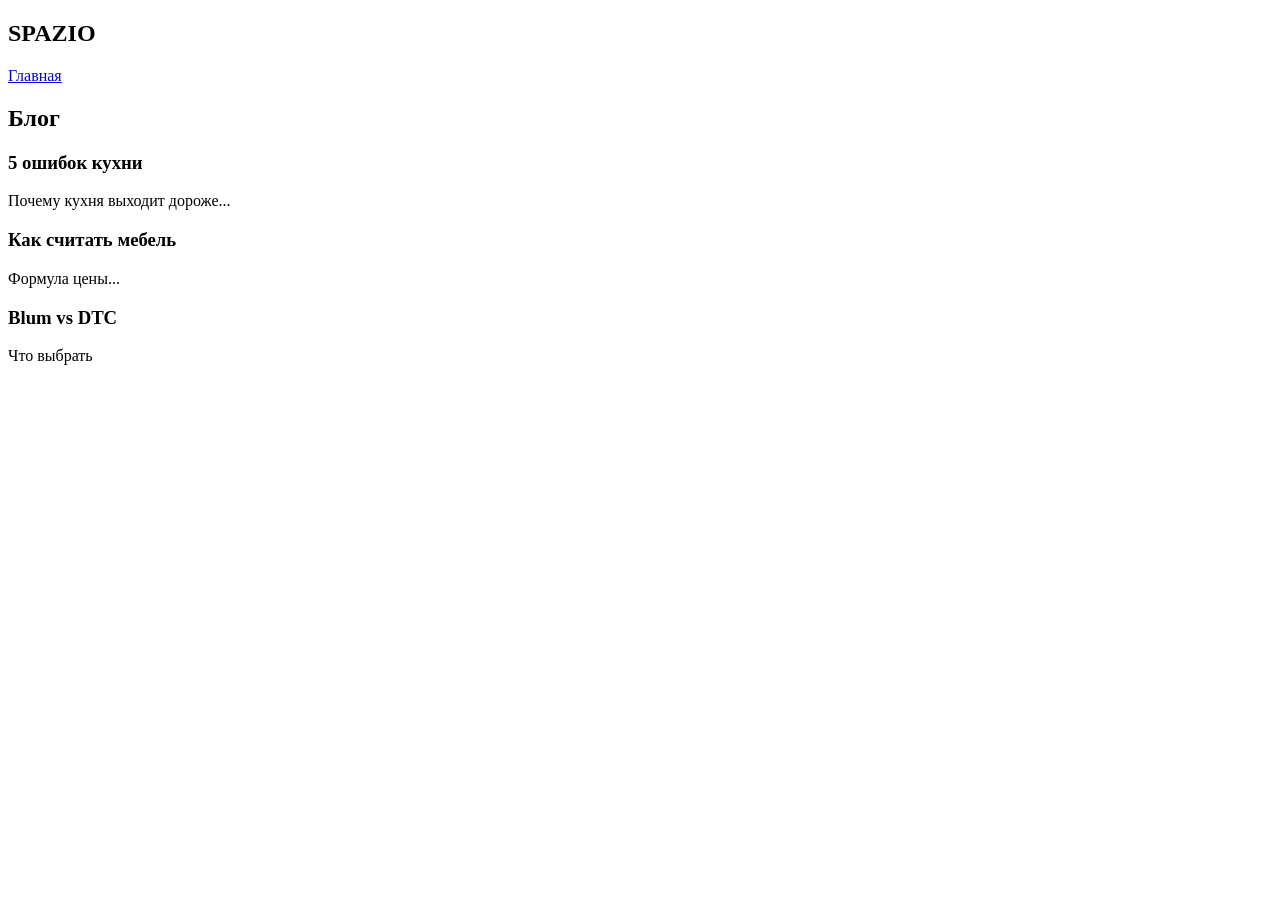
==== blog.html @ 0dfff08d "Create blog.html" ====
<!DOCTYPE html>
<html lang="ru">
<head>
<meta charset="UTF-8">
<meta name="viewport" content="width=device-width, initial-scale=1.0">
<title>Блог — Spazio</title>
<link rel="stylesheet" href="style.css">
</head>
<body>

<header class="container header">
  <h2>SPAZIO</h2>
  <nav>
    <a href="index.html">Главная</a>
  </nav>
</header>

<section class="section container">
  <h2>Блог</h2>

  <div class="grid grid-3">

    <div class="card">
      <h3>5 ошибок кухни</h3>
      <p>Почему кухня выходит дороже...</p>
    </div>

    <div class="card">
      <h3>Как считать мебель</h3>
      <p>Формула цены...</p>
    </div>

    <div class="card">
      <h3>Blum vs DTC</h3>
      <p>Что выбрать</p>
    </div>

  </div>
</section>

</body>
</html>
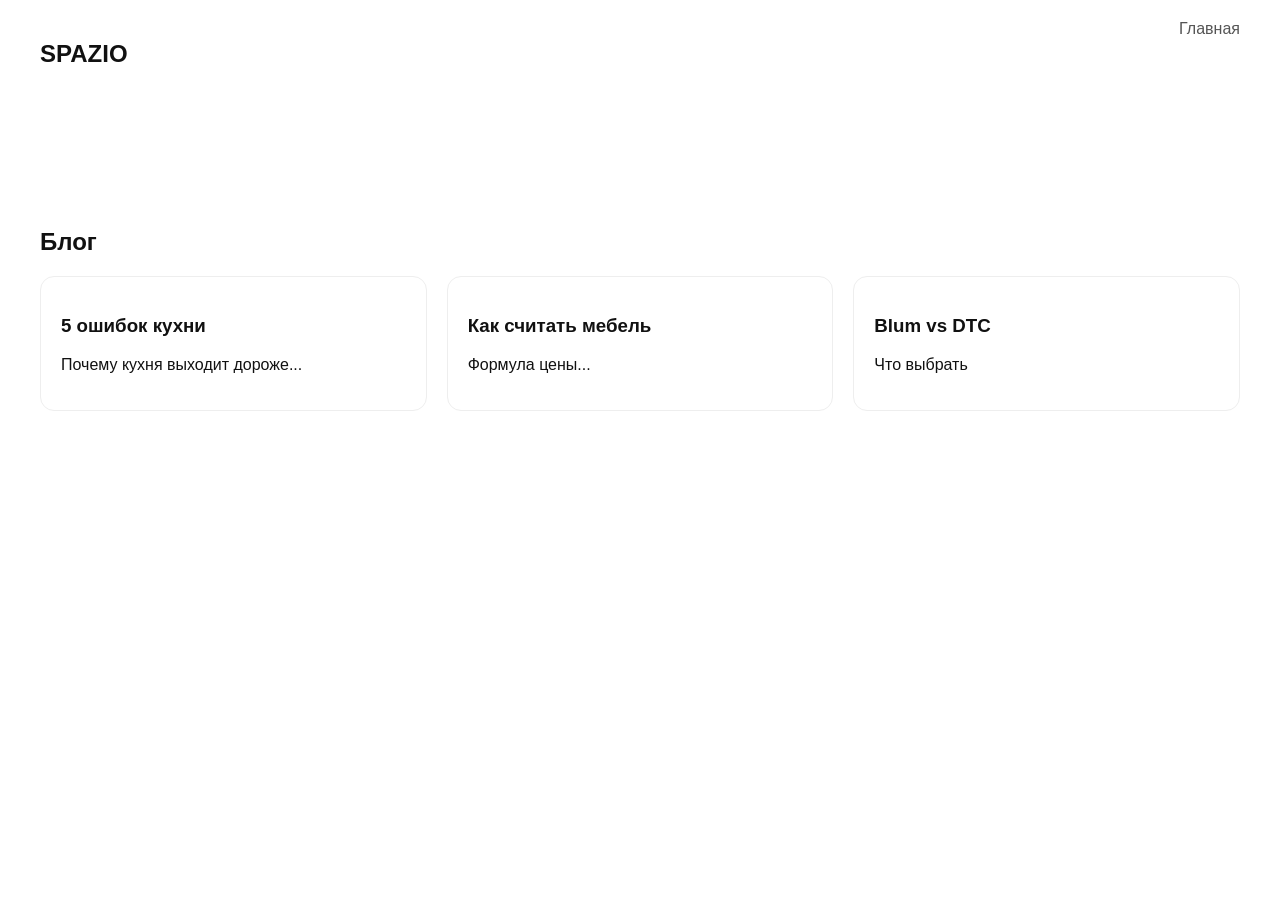
==== commit b506de8e: "Update blog.html" ====
--- a/blog.html
+++ b/blog.html
@@ -19,7 +19,6 @@
   <h2>Блог</h2>
 
   <div class="grid grid-3">
-
     <div class="card">
       <h3>5 ошибок кухни</h3>
       <p>Почему кухня выходит дороже...</p>
@@ -34,7 +33,6 @@
       <h3>Blum vs DTC</h3>
       <p>Что выбрать</p>
     </div>
-
   </div>
 </section>
 
--- a/style.css
+++ b/style.css
@@ -0,0 +1,101 @@
+body {
+  font-family: 'Inter', sans-serif;
+  margin: 0;
+  background: #fff;
+  color: #111;
+}
+
+.container {
+  max-width: 1200px;
+  margin: auto;
+  padding: 20px;
+}
+
+.header {
+  display: flex;
+  justify-content: space-between;
+}
+
+nav a {
+  margin-left: 20px;
+  text-decoration: none;
+  color: #555;
+}
+
+.hero {
+  text-align: center;
+  padding: 140px 20px;
+}
+
+.btn {
+  background: black;
+  color: white;
+  padding: 14px 30px;
+  border-radius: 12px;
+  display: inline-block;
+}
+
+.section {
+  padding: 100px 0;
+}
+
+.grid {
+  display: grid;
+  gap: 20px;
+}
+
+.grid-3 {
+  grid-template-columns: repeat(auto-fit, minmax(280px, 1fr));
+}
+
+.card {
+  border: 1px solid #eee;
+  padding: 20px;
+  border-radius: 14px;
+  transition: 0.3s;
+}
+
+.card img {
+  width: 100%;
+  border-radius: 10px;
+}
+
+.hover:hover {
+  transform: translateY(-10px) scale(1.03);
+}
+
+.dark {
+  background: black;
+  color: white;
+  text-align: center;
+}
+
+input, select {
+  width: 100%;
+  padding: 12px;
+  margin-top: 10px;
+  border-radius: 8px;
+}
+
+.fade-up {
+  opacity: 0;
+  transform: translateY(30px);
+  animation: fadeUp 1s forwards;
+}
+
+.delay { animation-delay: .3s; }
+.delay2 { animation-delay: .6s; }
+
+@keyframes fadeUp {
+  to { opacity:1; transform:translateY(0); }
+}
+
+.floating {
+  position: fixed;
+  bottom: 20px;
+  right: 20px;
+  background: black;
+  color: white;
+  padding: 15px;
+  border-radius: 50%;
+}
